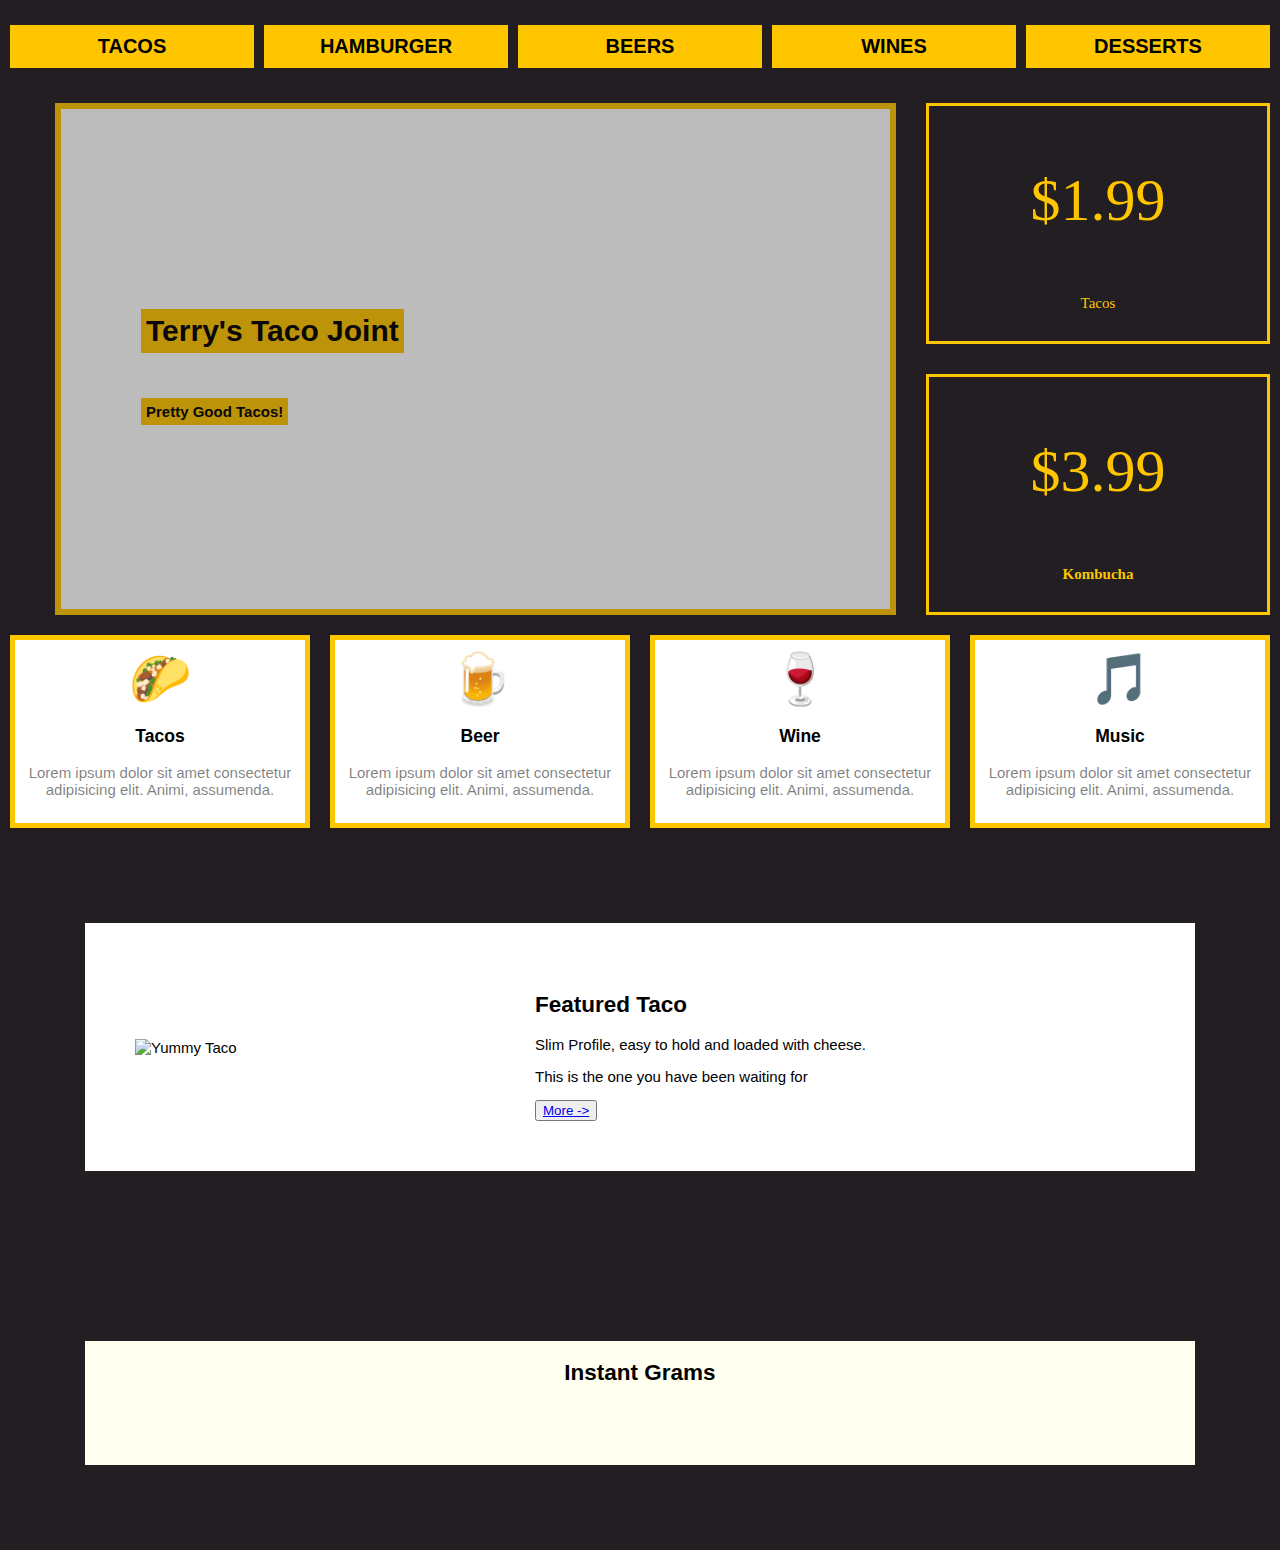
==== assign/index.html @ 67fff1d4 "Add files via upload" ====
<!DOCTYPE html>
<html lang="en">
<head>
    <meta charset="UTF-8">
    <meta http-equiv="X-UA-Compatible" content="IE=edge">
    <meta name="viewport" content="width=device-width, initial-scale=1.0">
    <title>Responsive Website!</title>
    <link rel="stylesheet" href="assign.css">
    
</head>
<body>
    <div class="wrapper">
        <nav class="menu">
            <button aria-expanded="false" aria-controls="menu-list">
                <span class="open">☰</span>
                <span class="close">×</span>
               Menu

            </button>
            <ul id="menu-list">
                <li>
                    <a href="">Tacos</a>

                </li>
                <li>
                    <a href="">Hamburger</a>
                </li>
                <li>
                    <a href="">Beers</a>
                </li>
                <li>
                    <a href="">Wines</a>
                </li>
                <li>
                    <a href="">Desserts</a>
                </li>

            </ul>
            

        </nav>
        <div class="top">
            <header class="hero">
                <h1>Terry's Taco Joint</h1>
                <p>Pretty Good Tacos!</p>


            </header>
            <div class="cta-cta1">
                <p class="price">$1.99</p>
                <p>Tacos</p>
              </div>
              <div class="cta-cta2">
                <p class="price">$3.99</p>
                <p>Kombucha</p>
              </div>


        </div>
         
        <section class="features">
            <div class="feature">
                <span class="icon">🌮</span>
                <h3>Tacos</h3>
                <p>Lorem ipsum dolor sit amet consectetur adipisicing elit. Animi, assumenda.</p>
              </div>
              <div class="feature">
                <span class="icon">🍺</span>
                <h3>Beer</h3>
                <p>Lorem ipsum dolor sit amet consectetur adipisicing elit. Animi, assumenda.</p>
              </div>
              <div class="feature">
                <span class="icon">🍷</span>
                <h3>Wine</h3>
                <p>Lorem ipsum dolor sit amet consectetur adipisicing elit. Animi, assumenda.</p>
              </div>
              <div class="feature">
                <span class="icon">🎵</span>
                <h3>Music</h3>
                <p>Lorem ipsum dolor sit amet consectetur adipisicing elit. Animi, assumenda.</p>
              </div>
            </section>
            <section class="about">
                <img src="https://jolly-kalam-23776e.netlify.app/restaurantwebsite/images/queso-taco.png" alt="Yummy Taco" class="about__mockup">
                <div class="about__details">
                  <h2>Featured Taco</h2>
                  <p>Slim Profile, easy to hold and loaded with cheese.</p>
                  <p>This is the one you have been waiting for</p>
                  <button>
                    <a href=".features">More -></a>  </button>
                </div>
              </section>
              <section class="gallery">
                <h2>Instant Grams</h2>
                <img src="https://source.unsplash.com/random/201x201" alt="">
                <img src="https://source.unsplash.com/random/202x202" alt="">
                <img src="https://source.unsplash.com/random/203x203" alt="">
                <img src="https://source.unsplash.com/random/204x204" alt="">
                <img src="https://source.unsplash.com/random/205x205" alt="">
                <img src="https://source.unsplash.com/random/206x206" alt="">
                <img src="https://source.unsplash.com/random/207x207" alt="">
                <img src="https://source.unsplash.com/random/207x208" alt="">
                <img src="https://source.unsplash.com/random/207x209" alt="">
                <img src="https://source.unsplash.com/random/207x210" alt="">
                <img src="https://source.unsplash.com/random/203x203" alt="">
                 
              </section>
              </div>
              

        
</body>
</html>
---- assign/assign.css ----
body{
  margin: 10px;
    font-size: 15px;
    background-color:rgb(34, 30, 33);
    font-family: -apple-system, BlinkMacSystemFont, 'Segoe UI', Roboto, Oxygen, Ubuntu, Cantarell, 'Open Sans', 'Helvetica Neue', sans-serif;
     background-image: url("https://encrypted-tbn0.gstatic.com/images?q=tbn:ANd9GcRwQWh9MtVh0b7OI9mV6KWx9AyAbVsY8JPIqg&usqp=CAU");
      
      }
          
}
button{
    background: #ffc600;
    border: solid 2px;
    padding: 10px 20px;
    font-size: 1.5em;
    font-weight: bold;
    border: solid;
    border-radius: 1em;
}
button:hover{
  background-color: black;
  color: #ffc600;
  border: none black;
}
img{
    max-width: 100%;
    z-index: -2px;
}
.wrapper{
    display: grid;
    grid-gap: 20px;
    
    
}

.top {
    display: grid;
    grid-gap: 30px;
    grid-template-areas:
      "hero hero cta1"
      "hero hero cta2"
  }
  
  .hero {
    grid-area: hero;
    min-height: 400px;
    background: white url(" https://jolly-kalam-23776e.netlify.app/restaurantwebsite/images/taco.jpg");
    opacity: 0.7;
    width: auto;
    margin-left: 3em;
    
    background-size:auto;
    background-position: bottom left;
    padding: 50px;
    display: flex;
    flex-direction: column;
    align-items: start;
    justify-content: center;
    border:solid 0.4em;
    border-color: #ffc600;
  }
  .hero:hover{
    opacity: 0.8;

  }
  .hero h1{
    
    margin-left: 3em;
    border: none;
  
    background-color: #ffc600;
    margin: 1em;
    font-family: -apple-system, BlinkMacSystemFont, 'Segoe UI', Roboto, Oxygen, Ubuntu, Cantarell, 'Open Sans', 'Helvetica Neue', sans-serif;
  }
  .hero p{
    border: none;
    font-size: 1em;
    margin-left: 2em;
    font-weight: bolder;
    font-family: -apple-system, BlinkMacSystemFont, 'Segoe UI', Roboto, Oxygen, Ubuntu, Cantarell, 'Open Sans', 'Helvetica Neue', sans-serif;
    background-color: #ffc600;
    font-family:-apple-system, BlinkMacSystemFont, 'Segoe UI', Roboto, Oxygen, Ubuntu, Cantarell, 'Open Sans', 'Helvetica Neue', sans-serif
  }
  #menu-list li{
     border:none;
     background-color: #ffc600;
     font-weight: bolder;
  }

  
.hero > * {
    background: var(--yellow);
    padding: 5px;
  }
  
  .cta {
    border: none;
    background-color: #ffc600;
    display: grid;
    align-items: center;
    justify-items: center;
    align-content: center;
  
  }
  
  .cta p {
    margin: 0;
  }
  
  .cta1 {
    grid-area: cta1;
  }
  
  .cta2 {
    grid-area: cta2;
  }
  
  .price {
    font-size: 60px;
    font-weight: 300;
  }
  .cta-cta1{
    border: solid;
    border-color: #ffc600;
    background-color: transparent;
    color: #ffc600;
    text-align: center;
    font-family: Georgia, 'Times New Roman', Times, serif
    
  }
  .cta-cta1:hover{
    font-family: Georgia, 'Times New Roman', Times, serif;
    color: black;
    background: linear-gradient(
      45deg, #ffc600, transparent);
     

  }
  .cta-cta2{
    border: solid;
    border-color: #ffc600;
    font-weight: bold;
    background-color:transparent ;
    font-family: Georgia, 'Times New Roman', Times, serif;
    color: #ffc600;
    text-align: center;

  }
  .cta-cta2:hover{
    color: black;
    border: solid 3px;
    font-weight: 2em;
    background: linear-gradient(
      50deg,#ffc600, transparent)
      

  }
   
  
  /* Navigation */
  
  .menu ul {
    display: grid;
    grid-gap: 10px;
    padding: 0;
    list-style: none;
    grid-template-columns: repeat(auto-fit, minmax(100px, 1fr));
  }
  
  .menu a {
    background: var(--yellow);
    display: list-item;
    text-decoration: none;
    padding: 10px;
    text-align: center;
    color: var(--black);
    text-transform: uppercase;
    font-size: 20px;
  }
  
  [aria-controls="menu-list"] {
    display: none;
  }
  
  /* Features! */
  
  .features {
    display: grid;
    grid-gap: 20px;
    grid-template-columns: repeat(auto-fit, minmax(200px, 1fr));
  }
  
  .feature {
    border: solid 5px #ffc600;
    background: white;
    padding: 10px;
    
    text-align: center;
    box-shadow: 0 0 4px  rgba(0,0,0,0.1);
  }
  .feature:hover{
    background-color: #ffc600;
    cursor: pointer;
    
  }
  
  .feature .icon {
    font-size: 50px;
  }
  .feature p {
    color: rgba(0,0,0,0.5);
  }
  
  /* About Section */
  
  .about {
    background: white;
    margin: 5em;
    padding: 50px;
    display: grid;
    grid-template-columns: 400px 1fr;
    align-items: center;
  }
  
  /* Gallery! */
  
  .gallery {
    margin: 5em;
    background-color: ivory;
    display: grid;
    grid-gap: 20px;
    grid-template-columns: repeat(auto-fit, minmax(200px, 1fr));
  }
  
  .gallery img {
    width: 100%;
  }
  .gallery img:nth-child(1):hover{
    opacity: 0.4;


  }
  
  .gallery h2 {
    grid-column: 1 / -1;
    display: grid;
    grid-template-columns: 1fr auto 1fr;
    grid-gap: 20px;
    align-items: center;
  }
  
  .gallery h2:before, .gallery h2:after {
    display: block;
    content: '';
    height: 10px;
    background: linear-gradient(to var(--direction, left), var(--yellow), transparent);
  }
  
  .gallery h2:after {
    --direction: right;
  }
  
  @media (max-width: 600px) {
    .menu {
      perspective: 600px;
    }
    [aria-controls="menu-list"] {
      display: block;
      margin-bottom: 10px;
    }
  
    .menu ul {
      max-height: 0;
      overflow: hidden;
      
      transform: rotateX(90deg);
      transition: all 0.5s;
    }
  
    [aria-expanded="true"] ~ ul {
      display: grid;
      max-height: 500px;
      transform: rotateX(0);
    }
  
    [aria-expanded="false"] .close {
      display: none;
    }
  
    [aria-expanded="true"] .close {
      display: inline-block;
    }
  
    [aria-expanded="true"] .open {
      display: none;
    }
  
  }
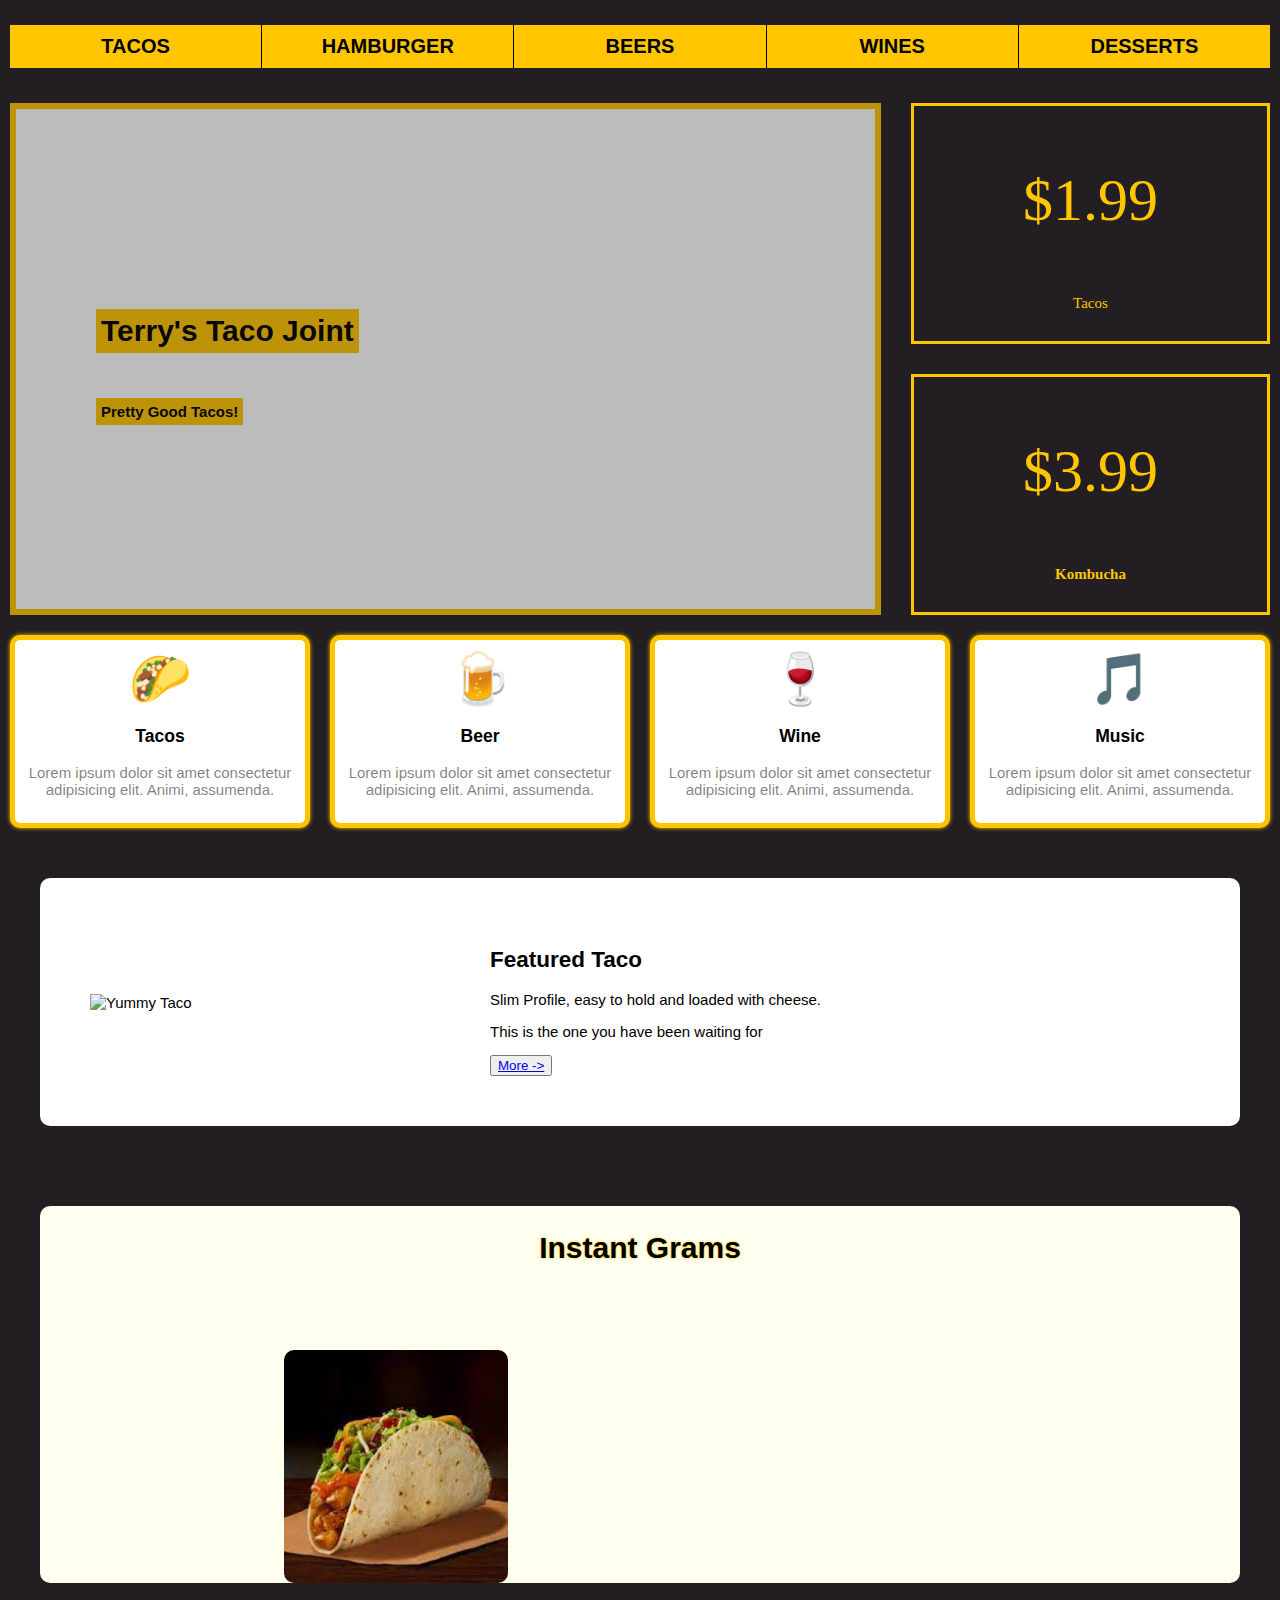
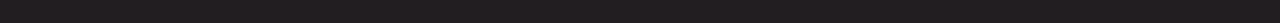
==== commit e9067fe3: "Update index.html" ====
--- a/assign/index.html
+++ b/assign/index.html
@@ -103,6 +103,7 @@
                 <img src="https://source.unsplash.com/random/207x209" alt="">
                 <img src="https://source.unsplash.com/random/207x210" alt="">
                 <img src="https://source.unsplash.com/random/203x203" alt="">
+                  <img src="[data-uri]" alt="">
                  
               </section>
               </div>
@@ -110,4 +111,4 @@
 
         
 </body>
-</html>+</html>
--- a/assign/assign.css
+++ b/assign/assign.css
@@ -47,8 +47,6 @@
     background: white url(" https://jolly-kalam-23776e.netlify.app/restaurantwebsite/images/taco.jpg");
     opacity: 0.7;
     width: auto;
-    margin-left: 3em;
-    
     background-size:auto;
     background-position: bottom left;
     padding: 50px;
@@ -86,6 +84,10 @@
      background-color: #ffc600;
      font-weight: bolder;
   }
+  #menu-list li :hover{
+    background-color: black;
+    color: #ffc600;
+  }
 
   
 .hero > * {
@@ -160,8 +162,9 @@
   /* Navigation */
   
   .menu ul {
-    display: grid;
-    grid-gap: 10px;
+    background-color:black;
+    display: grid;
+    grid-gap: 1px;
     padding: 0;
     list-style: none;
     grid-template-columns: repeat(auto-fit, minmax(100px, 1fr));
@@ -177,11 +180,15 @@
     text-transform: uppercase;
     font-size: 20px;
   }
-  
+  .menu a:hover{
+    color: #ffc600;
+    background-color: black;
+  }
   [aria-controls="menu-list"] {
     display: none;
   }
   
+  
   /* Features! */
   
   .features {
@@ -189,18 +196,26 @@
     grid-gap: 20px;
     grid-template-columns: repeat(auto-fit, minmax(200px, 1fr));
   }
-  
+  .feature:first-child{
+    
+    text-shadow: #ffc600;
+  }
   .feature {
+    text-shadow: #ffc600;
+    border-radius: 10px;
     border: solid 5px #ffc600;
     background: white;
     padding: 10px;
     
     text-align: center;
-    box-shadow: 0 0 4px  rgba(0,0,0,0.1);
+    box-shadow: 0 0 4px  #ffc600;
   }
   .feature:hover{
+  
+  font-weight: bold;
     background-color: #ffc600;
     cursor: pointer;
+    border:  solid 5px black;
     
   }
   
@@ -214,8 +229,9 @@
   /* About Section */
   
   .about {
+    border-radius: 10px;
     background: white;
-    margin: 5em;
+    margin: 2em;
     padding: 50px;
     display: grid;
     grid-template-columns: 400px 1fr;
@@ -225,7 +241,9 @@
   /* Gallery! */
   
   .gallery {
-    margin: 5em;
+    border-radius: 10px;
+    
+    margin: 2em;
     background-color: ivory;
     display: grid;
     grid-gap: 20px;
@@ -233,15 +251,23 @@
   }
   
   .gallery img {
+    border-style:;
     width: 100%;
-  }
-  .gallery img:nth-child(1):hover{
-    opacity: 0.4;
+    border-radius: 10px;
+  }
+  .gallery img:hover{
+    z-index: inherit;
+    color: #ffc600;
+    background-color: #ffc600;
+
+    opacity: 0.5;
 
 
   }
   
   .gallery h2 {
+    font-size: 30px;
+    text-shadow: 0 0 3px #ffc600;
     grid-column: 1 / -1;
     display: grid;
     grid-template-columns: 1fr auto 1fr;
@@ -259,10 +285,9 @@
   .gallery h2:after {
     --direction: right;
   }
-  
-  @media (max-width: 600px) {
+@media (max-width: 1000px) {
     .menu {
-      perspective: 600px;
+      perspective: 800px;
     }
     [aria-controls="menu-list"] {
       display: block;
@@ -272,7 +297,6 @@
     .menu ul {
       max-height: 0;
       overflow: hidden;
-      
       transform: rotateX(90deg);
       transition: all 0.5s;
     }
@@ -297,6 +321,25 @@
   
   }
   
-  
-   
-  
+  @media (max-width: 700px) {
+    .top {
+      grid-template-areas:
+        "hero hero"
+        "cta1 cta2"
+    }
+    /* About */
+    .about {
+      grid-template-columns: 1fr;
+    }
+  }
+  
+  @media (max-width: 500px) {
+    .top {
+      grid-template-areas:
+        "hero"
+        "cta1"
+        "cta2"
+    }
+  } 
+  
+  
